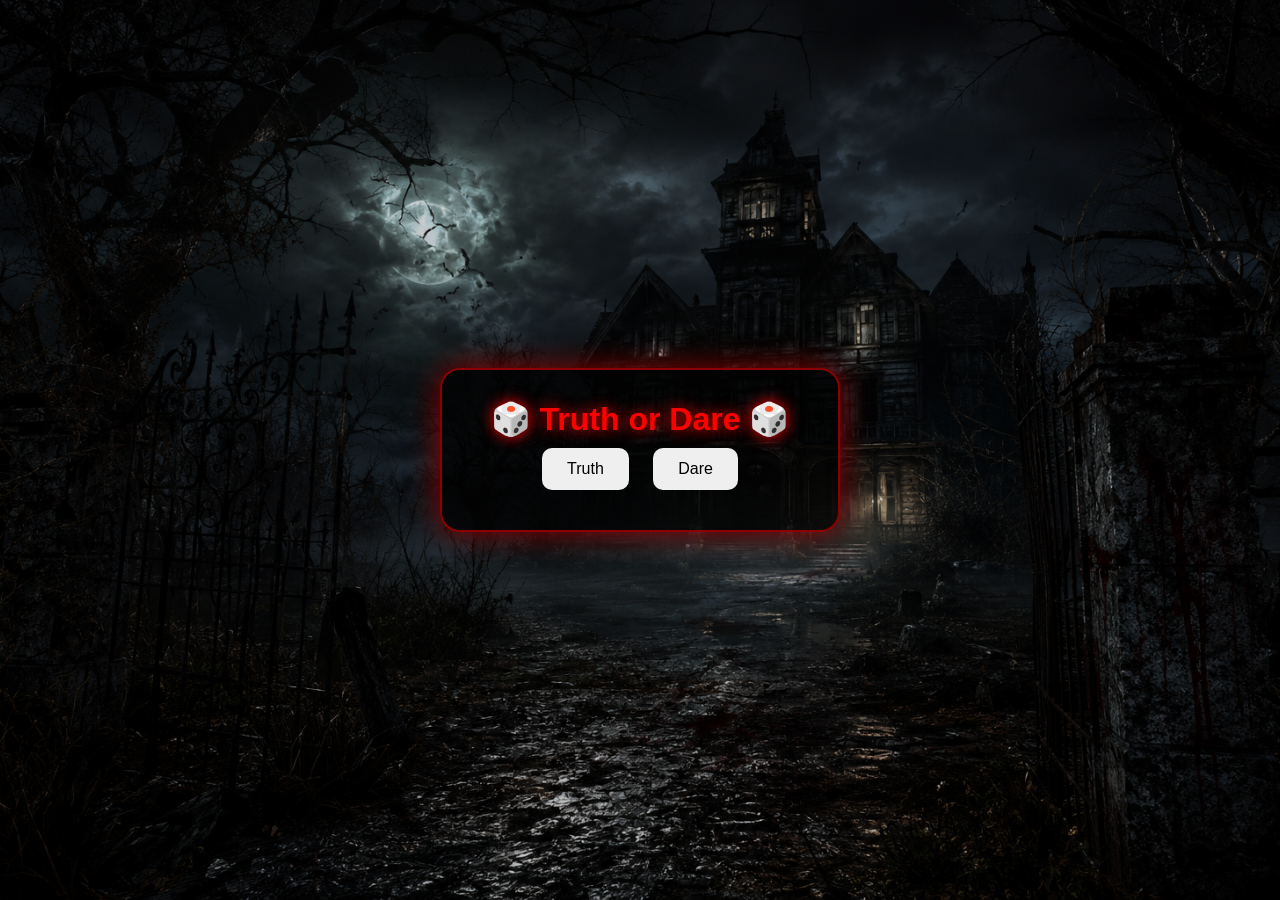
==== intex.html @ 0f9415f4 "Initial commit - Truth or Dare Game" ====
<!DOCTYPE html>
<html lang="en">
<head>
    <meta charset="UTF-8">
    <meta name="viewport" content="width=device-width, initial-scale=1.0">
    <title>Project by Refaii</title>
    <link rel="stylesheet" href="style.css">
</head>
<body>
     <div class="card">

        <h1>🎲 Truth or Dare 🎲</h1>

       <button onclick="showTruth()">Truth</button>
       <button onclick="showDare()">Dare</button>
        <div id="popupBox" class="popup">
    <p id="result"></p>
</div>

    </div>

    <script src="script.js"></script>
    
</body>
</html>
---- style.css ----
*{
    margin: 0;
    padding: 0;
    box-sizing: border-box;
    font-family: Arial, sans-serif;
}

body{
    height: 100vh;
    display: flex;
    justify-content: center;
    align-items: center;

    background:
    linear-gradient(
        rgba(0,0,0,0.2),
        rgba(0,0,0,0.2)
    ),
    url("background.png");

    background-size: cover;
    background-position: center;
    background-repeat: no-repeat;
}

.card{
    width: 400px;
    padding: 30px;
    text-align: center;

    background: rgba(0,0,0,0.75);
    border: 2px solid #8b0000;
    border-radius: 20px;

    box-shadow: 0 0 30px #8b0000;
}

h1{
    color: #ff0000;
    text-shadow: 0 0 15px #ff0000;
}

button{
    padding: 12px 25px;
    margin: 10px;
    border: none;
    border-radius: 10px;
    cursor: pointer;
    font-size: 16px;
    transition: 0.3s;
}

button:hover{
    transform: scale(1.1);
}
.popup{
    display: none;
    margin-top: 20px;
    padding: 20px;
    border-radius: 15px;
    background: #111827;
    color: white;
    font-size: 18px;
}

.popup.show{
    display: block;
    animation: pop 0.4s ease;
}

@keyframes pop{
    from{
        transform: scale(0.5);
        opacity: 0;
    }

    to{
        transform: scale(1);
        opacity: 1;
    }
}
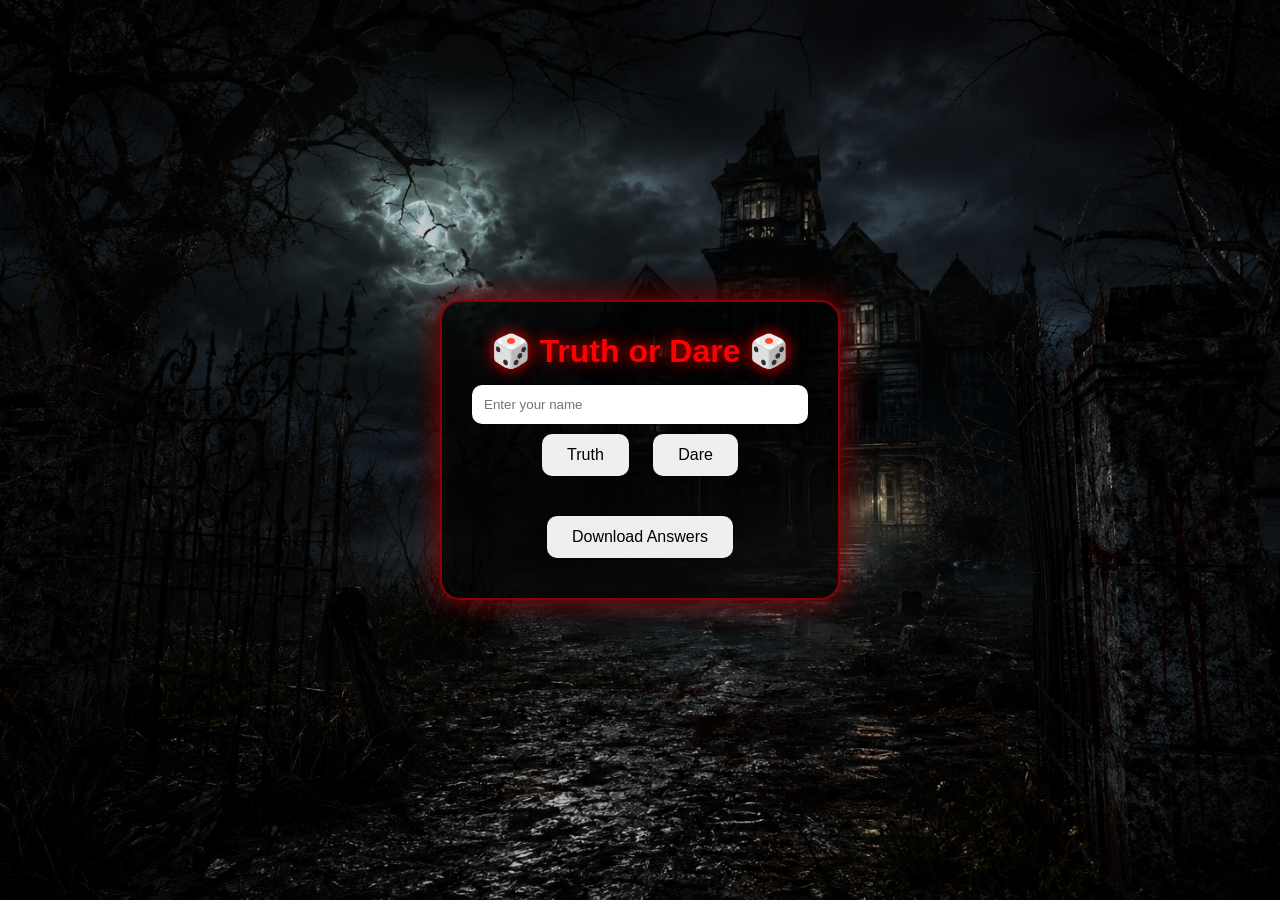
==== commit 1bcbf099: "Added answer saving feature" ====
--- a/intex.html
+++ b/intex.html
@@ -9,13 +9,24 @@
 <body>
      <div class="card">
 
-        <h1>🎲 Truth or Dare 🎲</h1>
+       <h1>🎲 Truth or Dare 🎲</h1>
 
-       <button onclick="showTruth()">Truth</button>
-       <button onclick="showDare()">Dare</button>
-        <div id="popupBox" class="popup">
+<input id="nameInput" type="text" placeholder="Enter your name">
+
+<button onclick="showTruth()">Truth</button>
+<button onclick="showDare()">Dare</button>
+
+<div id="popupBox" class="popup">
     <p id="result"></p>
+
+    <textarea id="answerInput" placeholder="Type your answer here..."></textarea>
+
+    <button onclick="saveAnswer()">Save Answer</button>
 </div>
+
+<div id="savedBox"></div>
+
+<button onclick="downloadAnswers()">Download Answers</button>
 
     </div>
 
--- a/style.css
+++ b/style.css
@@ -78,4 +78,25 @@
         transform: scale(1);
         opacity: 1;
     }
+}
+input,
+textarea {
+    width: 100%;
+    padding: 12px;
+    margin-top: 15px;
+    border-radius: 10px;
+    border: none;
+    outline: none;
+}
+
+textarea {
+    height: 100px;
+    resize: none;
+}
+
+#savedBox {
+    margin-top: 20px;
+    color: white;
+    text-align: left;
+    font-size: 14px;
 }
